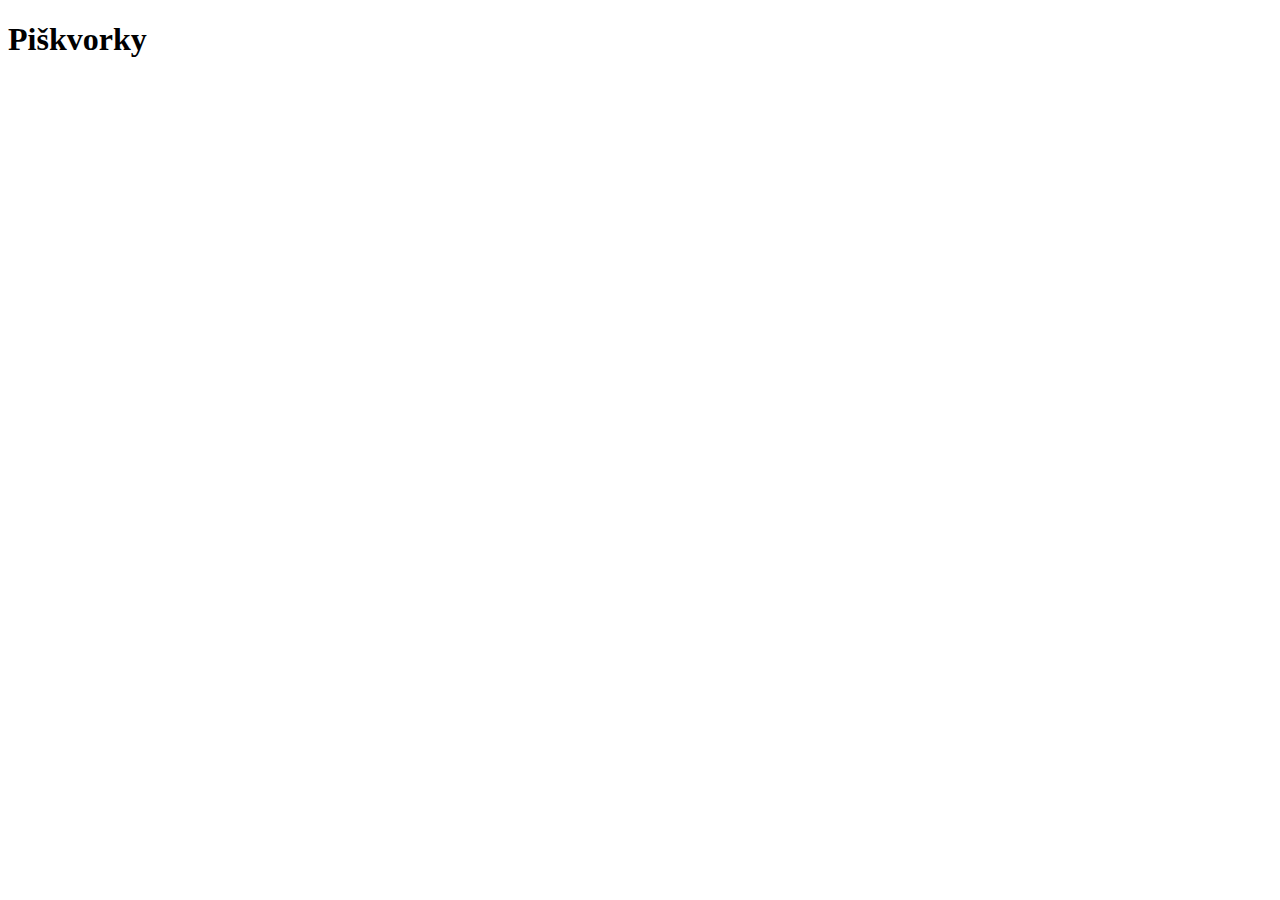
==== index.html @ 73c99c2b "Základní HTML" ====
<!DOCTYPE html>
<html lang="en">
  <head>
    <meta charset="UTF-8" />
    <meta name="viewport" content="width=device-width, initial-scale=1.0" />
    <title>Document</title>
  </head>
  <body>
    <h1>Piškvorky</h1>
  </body>
</html>
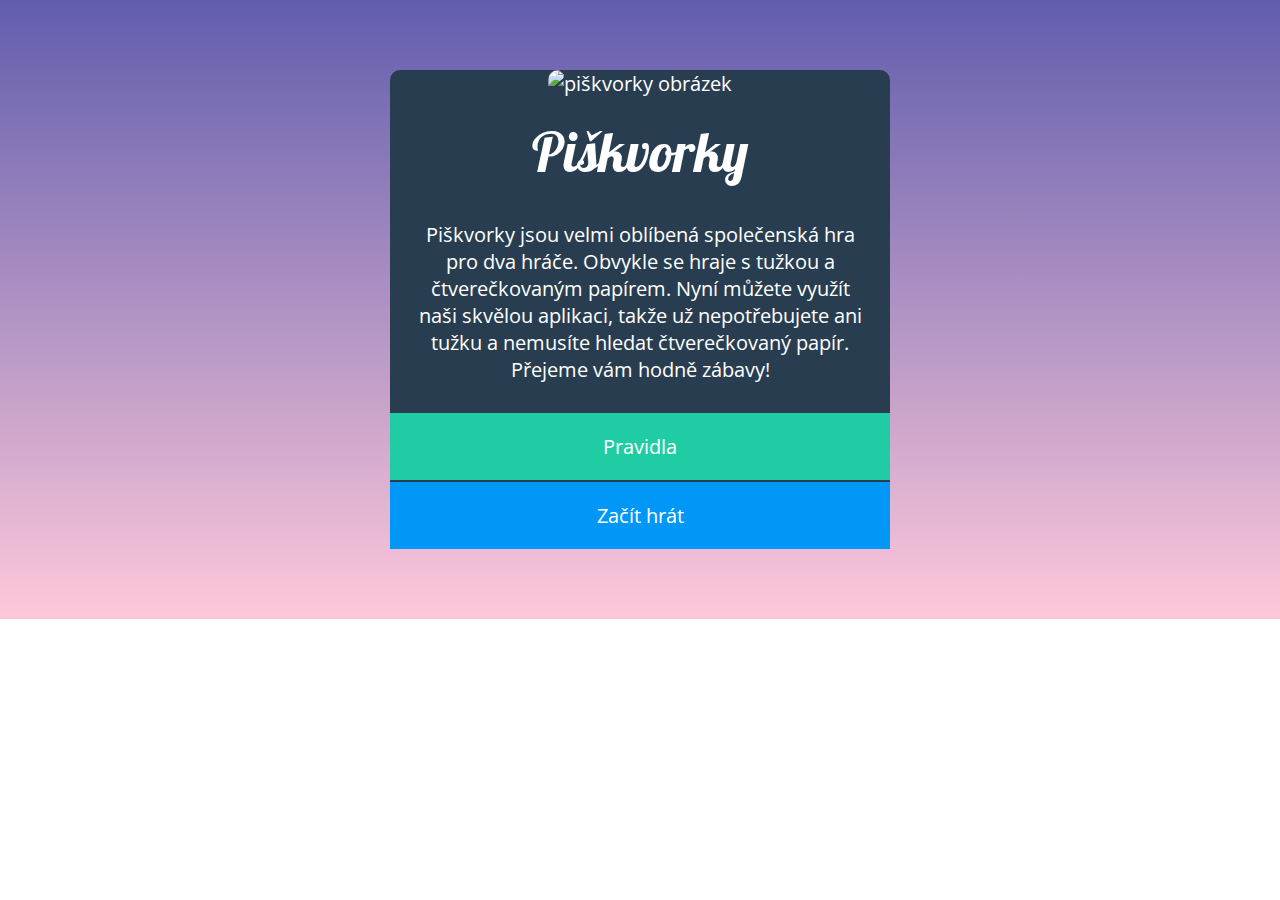
==== commit 13ef8129: "Full HTML/CSS" ====
--- a/index.html
+++ b/index.html
@@ -3,9 +3,33 @@
   <head>
     <meta charset="UTF-8" />
     <meta name="viewport" content="width=device-width, initial-scale=1.0" />
-    <title>Document</title>
+    <title>Piškvorky</title>
+    <link rel="stylesheet" href="style.css" />
+    <link rel="preconnect" href="https://fonts.googleapis.com" />
+    <link rel="preconnect" href="https://fonts.gstatic.com" crossorigin />
+    <link
+      href="https://fonts.googleapis.com/css2?family=Lobster&family=Open+Sans&display=swap"
+      rel="stylesheet"
+    />
   </head>
   <body>
-    <h1>Piškvorky</h1>
+    <main class="card">
+      <img class="card__img" src="images/uvodni.jpg" alt="piškvorky obrázek" />
+      <div class="card__info">
+        <h1 class="card__heading">Piškvorky</h1>
+        <p class="card__text">
+          Piškvorky jsou velmi oblíbená společenská hra pro dva hráče. Obvykle
+          se hraje s tužkou a čtverečkovaným papírem. Nyní můžete využít naši
+          skvělou aplikaci, takže už nepotřebujete ani tužku a nemusíte hledat
+          čtverečkovaný papír. Přejeme vám hodně zábavy!
+        </p>
+      </div>
+      <a
+        class="button button--primary"
+        href="https://czechitas-podklady.cz/Piskvorky-pravidla/"
+        >Pravidla</a
+      >
+      <a class="button button--secondary" href="#">Začít hrát</a>
+    </main>
   </body>
 </html>
--- a/style.css
+++ b/style.css
@@ -0,0 +1,63 @@
+* {
+  box-sizing: border-box;
+  margin: 0;
+}
+
+body {
+  background: linear-gradient(0deg, rgba(255, 200, 218, 1), rgba(97, 93, 173, 1));
+  background-repeat: no-repeat;
+  padding: 20px;
+}
+
+.card {
+  max-width: 500px;
+  margin: 50px auto;
+  background-color: #283e50;
+  border-radius: 10px 10px 0 0;
+  text-align: center;
+  font-family: 'Open Sans', sans-serif;
+  color: #ffffff;
+  font-size: 20px;
+}
+
+.card__img {
+  width: 100%;
+  border-radius: 10px 10px 0 0;
+}
+
+.card__info {
+  padding: 20px 20px 30px 20px;
+}
+
+.card__heading {
+  font-family: 'Lobster', cursive;
+  font-weight: lighter;
+  font-size: 55px;
+  margin-bottom: 35px;
+}
+
+.button {
+  display: block;
+  padding: 20px;
+  color: #ffffff;
+  text-decoration: none;
+}
+
+.button--primary {
+  background-color: #1fcca4;
+  margin-bottom: 1.5px;
+}
+
+.button--primary:hover {
+  background-color: #1cbb96;
+  cursor: pointer;
+}
+
+.button--secondary {
+  background-color: #0197f6;
+}
+
+.button--secondary:hover {
+  background-color: #0090e9;
+  cursor: pointer;
+}
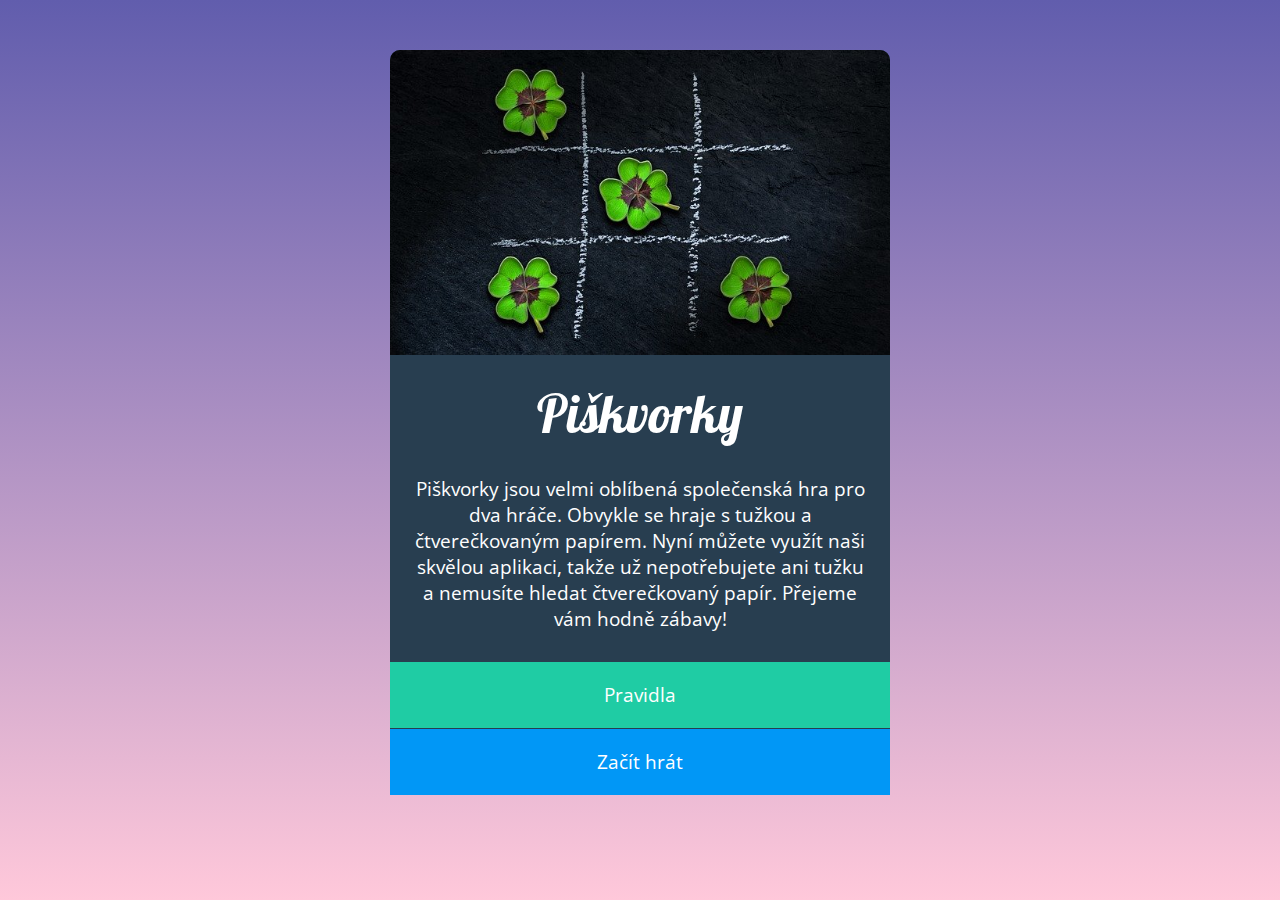
==== commit 524972da: "Gradient fix" ====
--- a/index.html
+++ b/index.html
@@ -13,23 +13,29 @@
     />
   </head>
   <body>
-    <main class="card">
-      <img class="card__img" src="images/uvodni.jpg" alt="piškvorky obrázek" />
-      <div class="card__info">
-        <h1 class="card__heading">Piškvorky</h1>
-        <p class="card__text">
-          Piškvorky jsou velmi oblíbená společenská hra pro dva hráče. Obvykle
-          se hraje s tužkou a čtverečkovaným papírem. Nyní můžete využít naši
-          skvělou aplikaci, takže už nepotřebujete ani tužku a nemusíte hledat
-          čtverečkovaný papír. Přejeme vám hodně zábavy!
-        </p>
-      </div>
-      <a
-        class="button button--primary"
-        href="https://czechitas-podklady.cz/Piskvorky-pravidla/"
-        >Pravidla</a
-      >
-      <a class="button button--secondary" href="#">Začít hrát</a>
-    </main>
+    <div class="gradient">
+      <main class="card">
+        <img
+          class="card__img"
+          src="images/uvodni.jpg"
+          alt="piškvorky obrázek"
+        />
+        <div class="card__info">
+          <h1 class="card__heading">Piškvorky</h1>
+          <p class="card__text">
+            Piškvorky jsou velmi oblíbená společenská hra pro dva hráče. Obvykle
+            se hraje s tužkou a čtverečkovaným papírem. Nyní můžete využít naši
+            skvělou aplikaci, takže už nepotřebujete ani tužku a nemusíte hledat
+            čtverečkovaný papír. Přejeme vám hodně zábavy!
+          </p>
+        </div>
+        <a
+          class="button button--primary"
+          href="https://czechitas-podklady.cz/Piskvorky-pravidla/"
+          >Pravidla</a
+        >
+        <a class="button button--secondary" href="#">Začít hrát</a>
+      </main>
+    </div>
   </body>
 </html>
--- a/style.css
+++ b/style.css
@@ -3,21 +3,23 @@
   margin: 0;
 }
 
-body {
+.gradient {
   background: linear-gradient(0deg, rgba(255, 200, 218, 1), rgba(97, 93, 173, 1));
   background-repeat: no-repeat;
+
+  height: 100vh;
   padding: 20px;
 }
 
 .card {
   max-width: 500px;
-  margin: 50px auto;
+  margin: 30px auto;
   background-color: #283e50;
   border-radius: 10px 10px 0 0;
   text-align: center;
   font-family: 'Open Sans', sans-serif;
   color: #ffffff;
-  font-size: 20px;
+  font-size: 19px;
 }
 
 .card__img {
@@ -32,8 +34,8 @@
 .card__heading {
   font-family: 'Lobster', cursive;
   font-weight: lighter;
-  font-size: 55px;
-  margin-bottom: 35px;
+  font-size: 52px;
+  margin-bottom: 30px;
 }
 
 .button {
